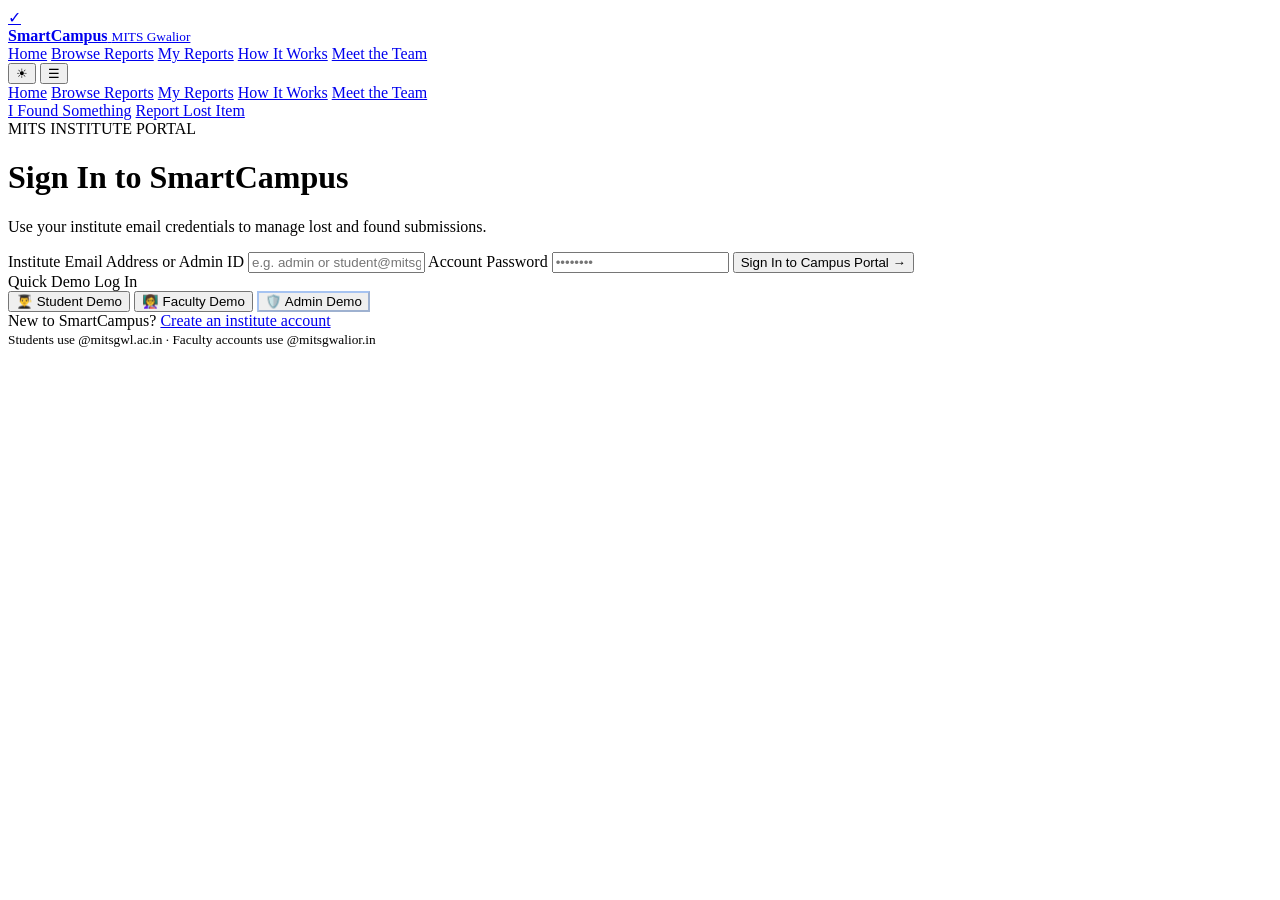
==== pages/admin.html @ 4b5b91c6 "Add modern Meet the Developers page featuring Dev Khandelwal, Ayush Jha, and Dr. Kirti Raj Bhatele S" ====
<!doctype html>
<html lang="en" class="dark-theme">
<head>
  <meta charset="utf-8">
  <meta name="viewport" content="width=device-width,initial-scale=1">
  <meta name="theme-color" content="#080c14">
  <title>Admin Dashboard — SmartCampus MITS</title>

  <link rel="preconnect" href="https://fonts.googleapis.com">
  <link rel="preconnect" href="https://fonts.gstatic.com" crossorigin>
  <link href="https://fonts.googleapis.com/css2?family=Plus+Jakarta+Sans:wght@400;500;600;700;800;900&family=Outfit:wght@500;600;700;800;900&display=swap" rel="stylesheet">

  <link rel="stylesheet" href="../css/base.css">
  <link rel="stylesheet" href="../css/admin.css">
  <script src="../js/theme.js"></script>
  <script>
    (function() {
      try {
        var rawUser = localStorage.getItem('smartcampus-user');
        var token = localStorage.getItem('smartcampus-auth-token');
        if (!rawUser || !token) {
          sessionStorage.setItem('adminAccessDenied', '1');
          window.location.replace('login.html?error=unauthorized');
          return;
        }
        var user = JSON.parse(rawUser);
        if (!user || user.role !== 'admin') {
          sessionStorage.setItem('adminAccessDenied', '1');
          window.location.replace('login.html?error=unauthorized');
        }
      } catch (e) {
        window.location.replace('login.html?error=unauthorized');
      }
    })();
  </script>
</head>
<body class="dark">

  <!-- Header -->
  <header class="site-header">
    <div class="container nav-wrap">
      <a class="brand" href="../index.html">
        <div class="brand-mark">✓</div>
        <div class="brand-text">
          <strong>SmartCampus</strong>
          <small>MITS Gwalior</small>
        </div>
      </a>

      <nav class="desktop-nav">
        <a href="../index.html">Home</a>
        <a href="browse.html">Browse Reports</a>
        <a href="my-reports.html">My Reports</a>
        <a href="how-it-works.html">How It Works</a>
        <a href="developers.html">Meet the Team</a>
        <a href="admin.html" class="active" style="color: var(--primary); font-weight: 800;">🛡️ Admin</a>
      </nav>

      <div class="nav-actions">
        <div class="auth-area" data-auth-area></div>
        <button class="icon-btn" id="themeToggle" aria-label="Toggle theme" title="Toggle dark / light mode">
          <span id="themeIcon">☀</span>
        </button>
        <button class="menu-btn" id="menuToggle" aria-label="Open menu">☰</button>
      </div>
    </div>
    <!-- Mobile Drawer -->
    <div class="mobile-nav" id="mobileNav">
      <a href="../index.html">Home</a>
      <a href="browse.html">Browse Reports</a>
      <a href="my-reports.html">My Reports</a>
      <a href="how-it-works.html">How It Works</a>
      <a href="developers.html">Meet the Team</a>
      <div class="mobile-cta-group">
        <a class="btn secondary" href="report.html?mode=found">I Found Something</a>
        <a class="btn primary" href="report.html?mode=lost">Report Lost Item</a>
      </div>
    </div>
  </header>

  <main class="container admin-page">
    <div class="admin-head">
      <div>
        <span class="section-label">CAMPUS ADMINISTRATION PORTAL</span>
        <h1>Admin Control Dashboard</h1>
        <p>Audit campus submissions, manage verification approvals, and coordinate handover desks.</p>
      </div>
      <div style="display: flex; gap: 10px; flex-wrap: wrap;">
        <button type="button" class="btn secondary small" id="exportAuditBtn">
          📥 Export Audit Log
        </button>
        <button type="button" class="btn primary small" id="refreshAdminBtn">
          🔄 Refresh Feed
        </button>
      </div>
    </div>

    <!-- Admin Top Stats -->
    <section class="admin-stats" id="adminStatsGrid">
      <div class="admin-stat">
        <span>Total Campus Reports</span>
        <strong id="statTotalReports">--</strong>
      </div>
      <div class="admin-stat">
        <span>Pending Verifications</span>
        <strong id="statPendingClaims" style="color: var(--warning);">--</strong>
      </div>
      <div class="admin-stat">
        <span>Reunited Items</span>
        <strong id="statReunited" style="color: var(--found);">--</strong>
      </div>
      <div class="admin-stat">
        <span>Verified MITS Users</span>
        <strong id="statVerifiedUsers" style="color: var(--primary);">4,120+</strong>
      </div>
    </section>

    <!-- Section 1: All Campus Submissions Moderation -->
    <section class="admin-section">
      <div style="display: flex; justify-content: space-between; align-items: center; margin-bottom: 18px; flex-wrap: wrap; gap: 12px;">
        <div>
          <h2 style="font-size: 1.25rem; margin: 0 0 4px; color: var(--heading);">Campus Reports Moderation</h2>
          <p style="font-size: 13px; color: var(--muted); margin: 0;">Approve valid submissions, flag inappropriate posts, or mark items as reconciled.</p>
        </div>
        <div style="display: flex; gap: 8px;">
          <input type="text" id="adminFilterInput" placeholder="Filter by item or room..." style="padding: 7px 12px; font-size: 13px; border-radius: var(--radius-sm); border: 1px solid var(--border); background: var(--surface); color: var(--text);">
        </div>
      </div>

      <div class="admin-table-wrap">
        <table class="admin-table">
          <thead>
            <tr>
              <th>ID</th>
              <th>Item & Category</th>
              <th>Location</th>
              <th>Type</th>
              <th>Status</th>
              <th>Date</th>
              <th>Actions</th>
            </tr>
          </thead>
          <tbody id="adminReportsTableBody">
            <!-- Dynamic rows rendered by js/admin.js -->
          </tbody>
        </table>
      </div>
    </section>

    <!-- Section 2: Ownership Claim Verification Queue -->
    <section class="admin-section">
      <div style="margin-bottom: 18px;">
        <h2 style="font-size: 1.25rem; margin: 0 0 4px; color: var(--heading);">Ownership Claims & Handover Desks</h2>
        <p style="font-size: 13px; color: var(--muted); margin: 0;">Claims submitted by students awaiting proctor / security desk physical handover verification.</p>
      </div>

      <div class="admin-table-wrap">
        <table class="admin-table">
          <thead>
            <tr>
              <th>Claimant</th>
              <th>Claimed Item</th>
              <th>Identifiable Proof Details</th>
              <th>Handover Desk</th>
              <th>Claim Status</th>
              <th>Actions</th>
            </tr>
          </thead>
          <tbody id="adminClaimsTableBody">
            <!-- Dynamic rows rendered and synchronized by js/admin.js -->
          </tbody>
        </table>
      </div>
    </section>
  </main>

  <footer class="footer">
    <div class="container footer-bottom">
      <span>© 2026 Findora · Engineered by Dev Khandelwal & Ayush Jha under the guidance of Dr. Kirti Raj Bhatele Sir</span>
      <a href="developers.html">Meet the Team →</a>
    </div>
  </footer>

  <script src="../js/campus-locations.js"></script>
  <script src="../js/api.js"></script>
  <script src="../js/app.js"></script>
  <script src="../js/auth-ui.js"></script>
  <script src="../js/ai-assistant.js"></script>
  <script src="../js/admin.js"></script>
</body>
</html>
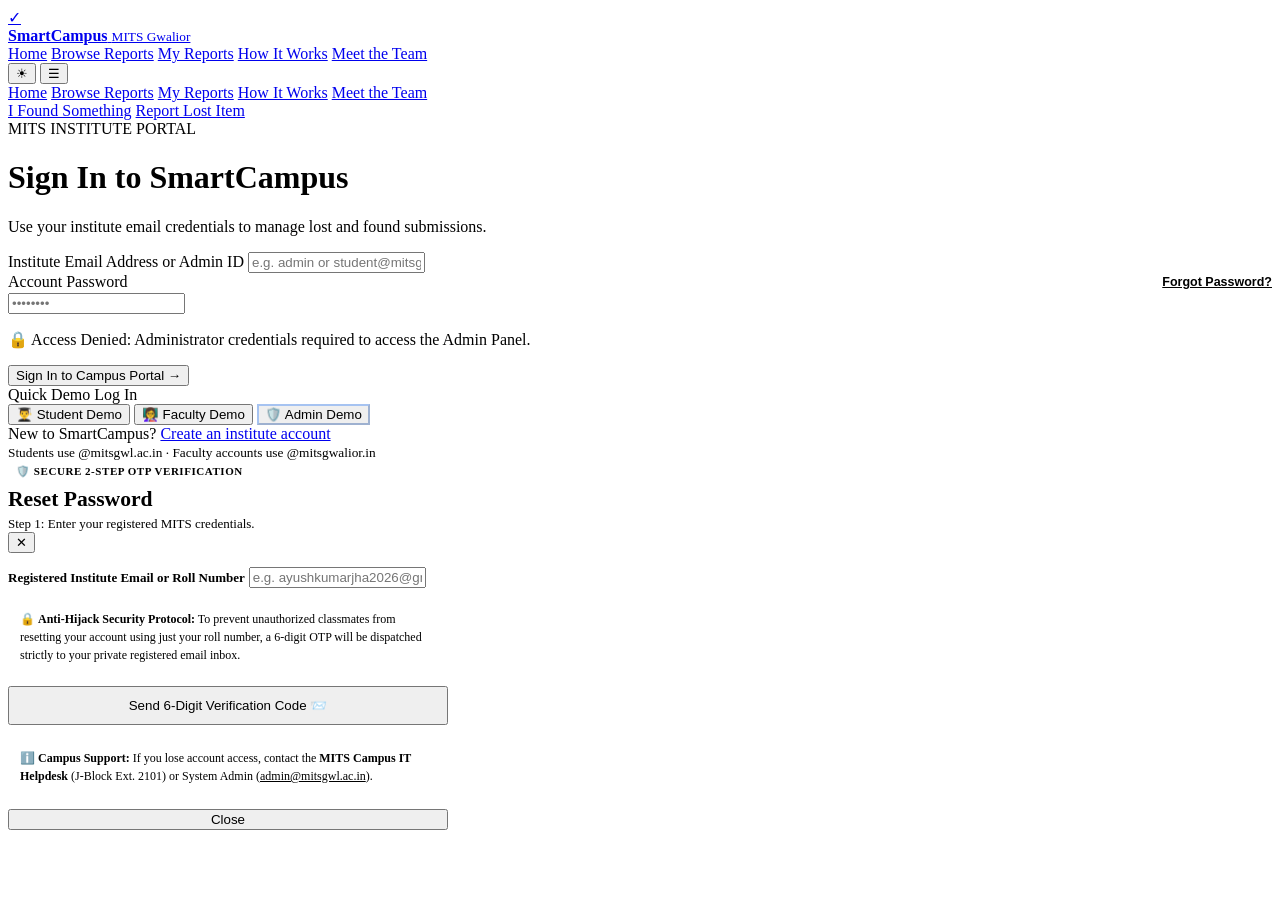
==== commit 7a58182a: "fix: enforce persistent OTP & ownership checks, remove inflated stats and Findora/Gemini claims" ====
--- a/pages/admin.html
+++ b/pages/admin.html
@@ -110,8 +110,8 @@
         <strong id="statReunited" style="color: var(--found);">--</strong>
       </div>
       <div class="admin-stat">
-        <span>Verified MITS Users</span>
-        <strong id="statVerifiedUsers" style="color: var(--primary);">4,120+</strong>
+        <span>Registered Accounts</span>
+        <strong id="statVerifiedUsers" style="color: var(--primary);">--</strong>
       </div>
     </section>
 
@@ -176,7 +176,7 @@
 
   <footer class="footer">
     <div class="container footer-bottom">
-      <span>© 2026 Findora · Engineered by Dev Khandelwal & Ayush Jha under the guidance of Dr. Kirti Raj Bhatele Sir</span>
+      <span>© 2026 Smart Campus Lost &amp; Found · Engineered by Dev Khandelwal &amp; Ayush Jha (Project Co-Leads) under the guidance of Dr. Kirti Raj Bhatele Sir, MITS Gwalior</span>
       <a href="developers.html">Meet the Team →</a>
     </div>
   </footer>
